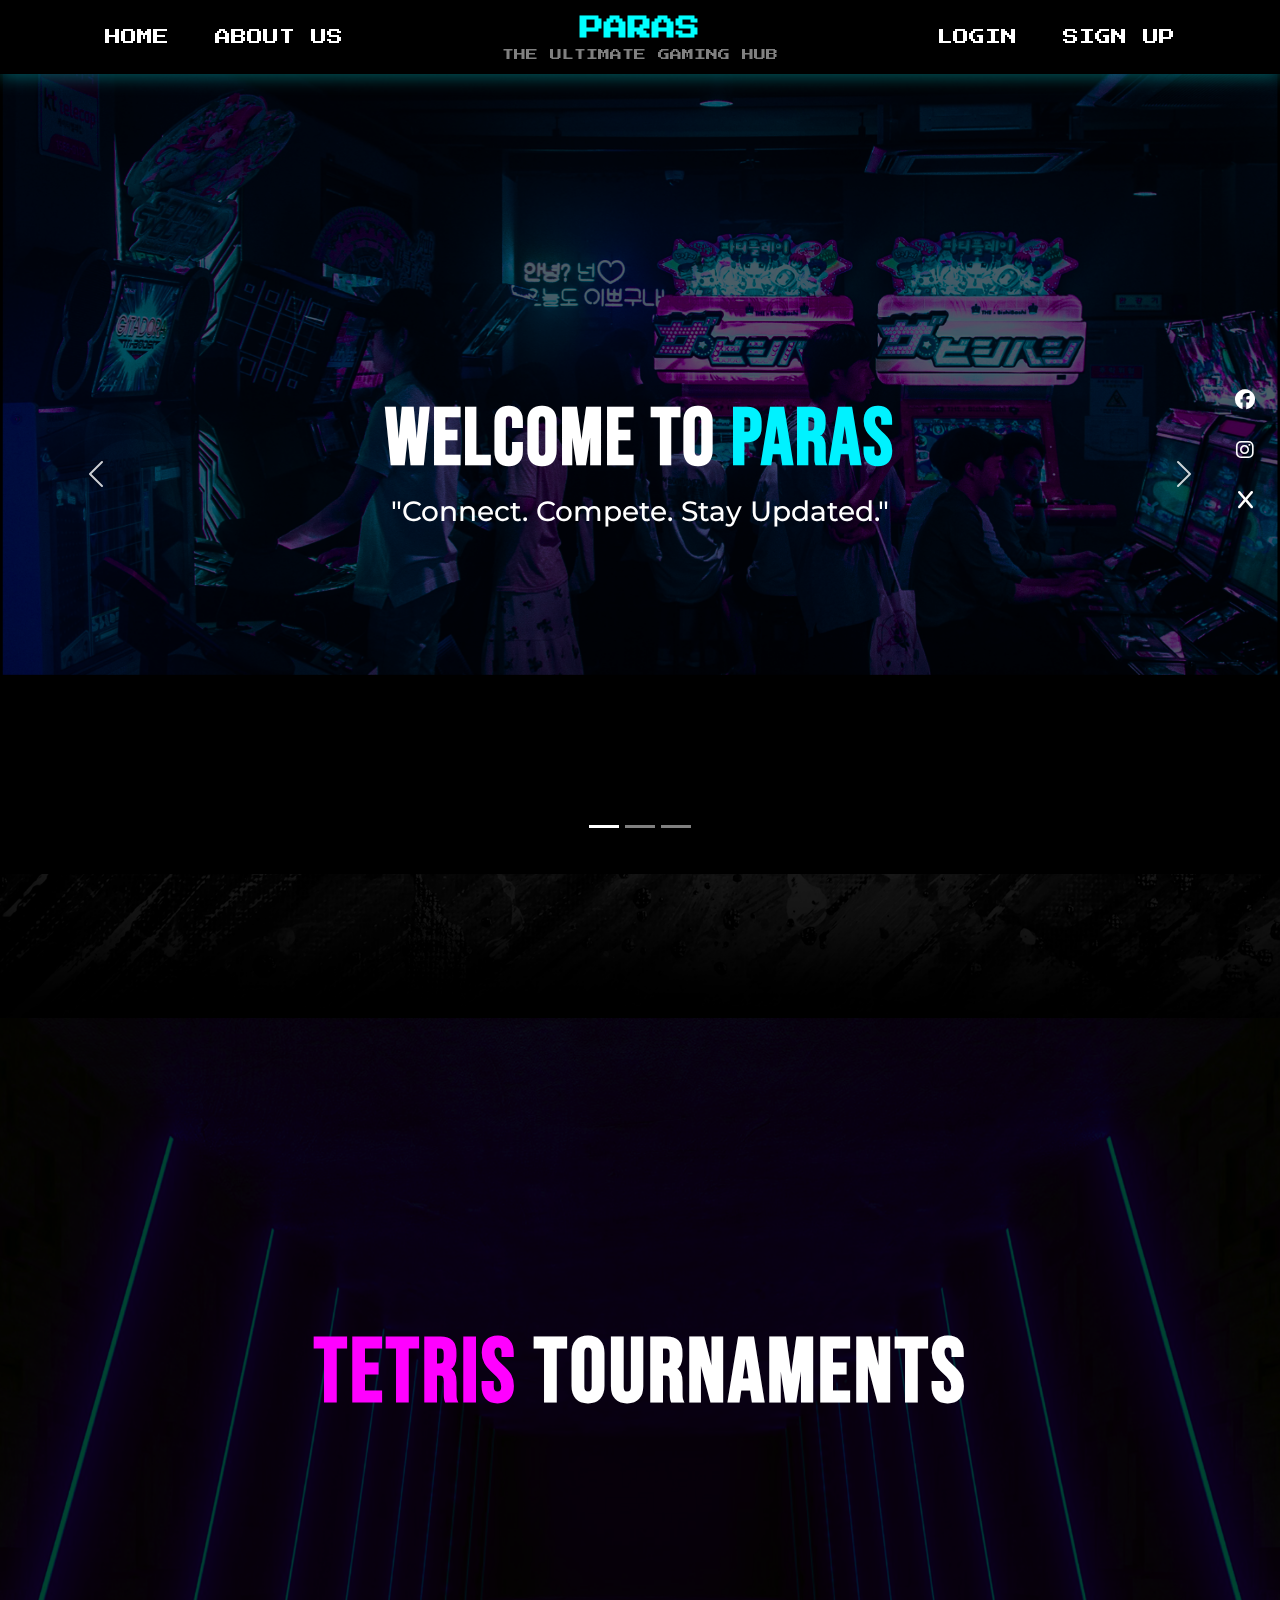
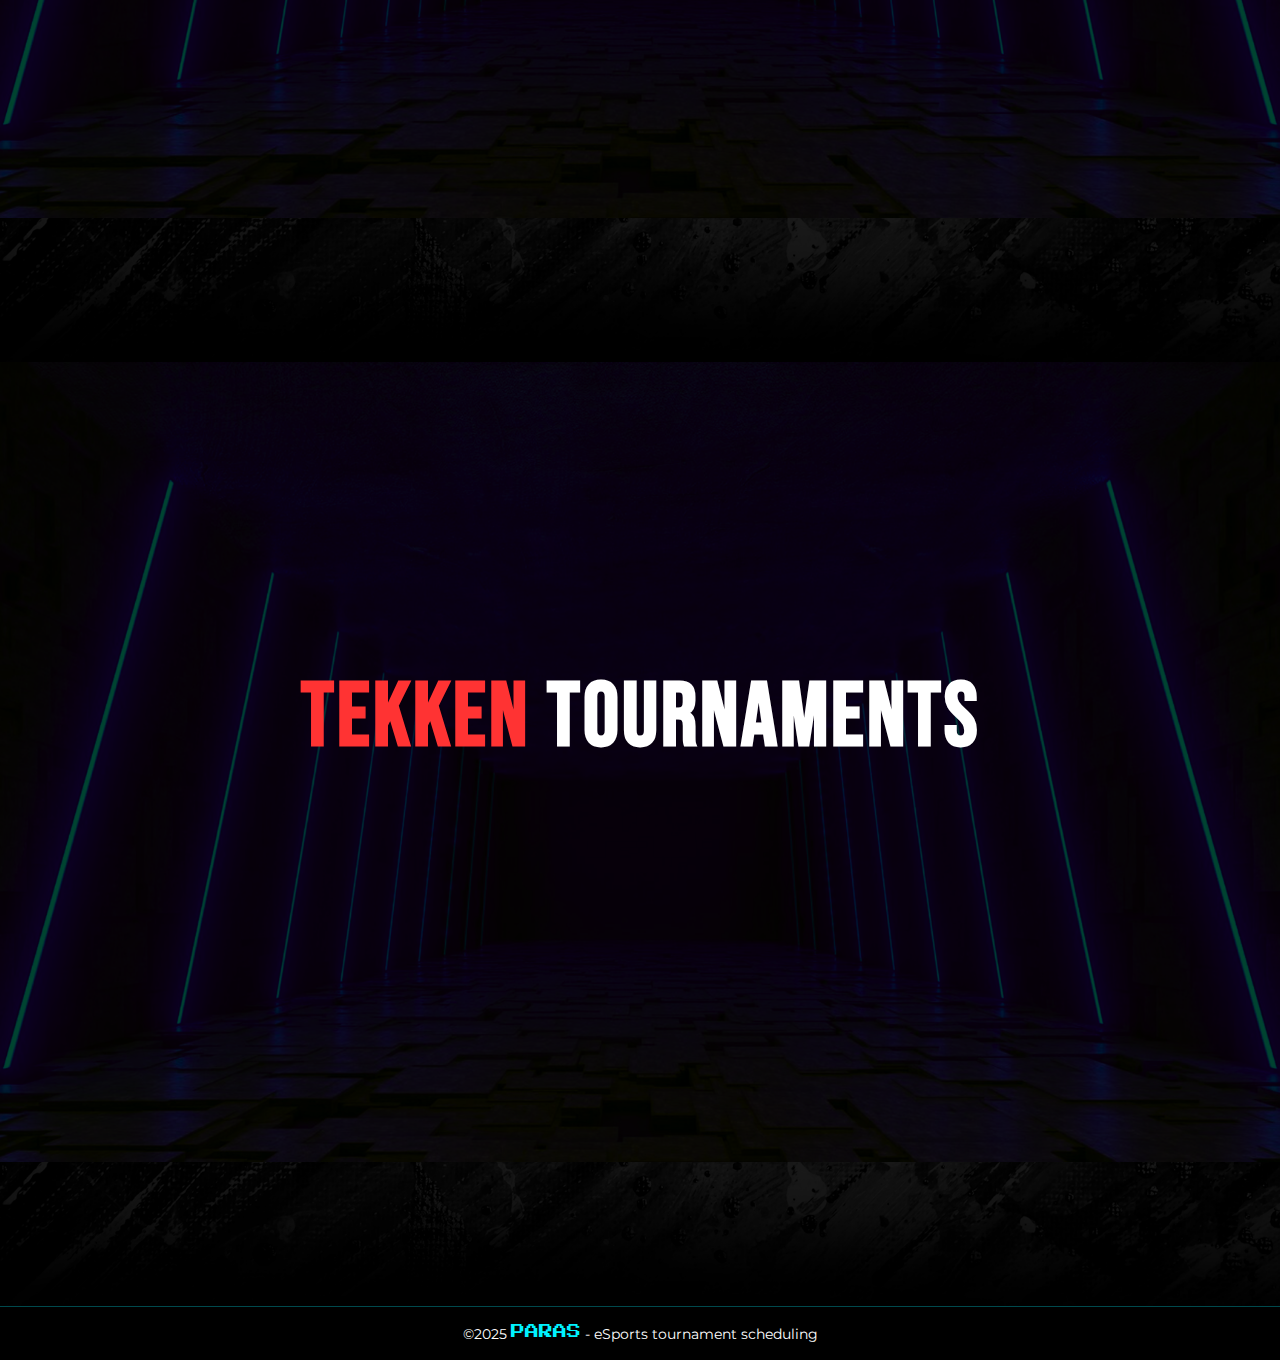
==== index.html @ 247661e6 "feat (index) Added a link when you click the logo" ====
<!DOCTYPE html>
<html lang="en">
<head>
    <meta charset="UTF-8">
    <meta name="viewport" content="width=device-width, initial-scale=1">
    <title>Paras - Gaming Hub</title>
    <link rel="stylesheet" href="https://cdn.jsdelivr.net/npm/bootstrap@5.3.0/dist/css/bootstrap.min.css">
    <link rel="stylesheet" href="./assets/css/style.css">
    <link rel="stylesheet" href="https://cdnjs.cloudflare.com/ajax/libs/font-awesome/6.5.1/css/all.min.css">
    <link href="https://fonts.googleapis.com/css2?family=Bebas+Neue&family=Montserrat:wght@500;600&display=swap" rel="stylesheet">
</head>
<body>

    <!-- Navbar -->
    <nav class="navbar navbar-expand-lg navbar-dark bg-black">
        <div class="container">
            <a class="navbar-brand d-lg-none logo-container-mobile" href="#">
                <span class="logo">PARAS</span>
                <span class="subtitle">THE ULTIMATE GAMING HUB</span>
            </a>
            <button class="navbar-toggler" type="button" data-bs-toggle="collapse" data-bs-target="#navbarNav" aria-controls="navbarNav" aria-expanded="false" aria-label="Toggle navigation">
                <span class="navbar-toggler-icon"></span>
            </button>
            <div class="collapse navbar-collapse" id="navbarNav">
                <!-- Left Links -->
                <div class="navbar-nav me-auto">
                    <a class="nav-link" href="./index.html">HOME</a>
                    <a class="nav-link" href="./pages/page1/index.html">ABOUT US</a>
                </div>

                <!-- Center Logo (visible only on desktop) -->
                <a class="navbar-brand mx-auto logo-container d-none d-lg-block" href="./index.html">
                    <span class="logo">PARAS</span>
                    <span class="subtitle">THE ULTIMATE GAMING HUB</span>
                </a>

                <!-- Right Links -->
                <div class="navbar-nav ms-auto">
                    <a class="nav-link" href="#">LOGIN</a>
                    <a class="nav-link" href="#">SIGN UP</a>
                </div>
            </div>
        </div>
    </nav>
    <div class="nav-icons">
        <a class="nav-link" href="https://www.facebook.com/"><i class="fa-brands fa-facebook"></i></a>
        <a class="nav-link" href="https://www.instagram.com/"><i class="fa-brands fa-instagram"></i></a>
        <a class="nav-link" href="https://x.com/?lang=en"><i class="fa-brands fa-x"></i></a>
    </div>
    
    <div class="nav-icons-mobile">
        <a class="nav-link" href="https://www.facebook.com/"><i class="fa-brands fa-facebook"></i></a>
        <a class="nav-link" href="https://www.instagram.com/"><i class="fa-brands fa-instagram"></i></a>
        <a class="nav-link" href="https://x.com/?lang=en"><i class="fa-brands fa-x"></i></a>
    </div>

    <!-- Hero Section with Carousel -->
    <section class="hero-carousel-container">
        <!-- Carousel Section -->
        <div id="imageCarousel" class="carousel slide" data-bs-ride="carousel">
            <!-- Carousel Items -->
            <div class="carousel-inner">
                <div class="carousel-item active">
                    <img src="./assets/img/landing headline 1.png" class="d-block w-100" alt="Game 1">
                </div>
                <div class="carousel-item">
                    <img src="./assets/img/landing headline 2.png" class="d-block w-100" alt="Game 2">
                </div>
                <div class="carousel-item">
                    <img src="./assets/img/landing headline 3.png" class="d-block w-100" alt="Game 3">
                </div>
            </div>

            <!-- Overlay for dimming the carousel images -->
            <div class="carousel-overlay"></div>

            <!-- Centered hero content on top of carousel -->
            <div class="hero-content">
                <h1 class="hero-title">WELCOME TO <span class="paras">PARAS</span></h1>
                <p class="hero-subtitle">"Connect. Compete. Stay Updated."</p>
            </div>

            <!-- Carousel Controls -->
            <button class="carousel-control-prev" type="button" data-bs-target="#imageCarousel" data-bs-slide="prev">
                <span class="carousel-control-prev-icon"></span>
            </button>
            <button class="carousel-control-next" type="button" data-bs-target="#imageCarousel" data-bs-slide="next">
                <span class="carousel-control-next-icon"></span>
            </button>

            <!-- Indicators -->
            <div class="carousel-indicators">
                <button type="button" data-bs-target="#imageCarousel" data-bs-slide-to="0" class="active"></button>
                <button type="button" data-bs-target="#imageCarousel" data-bs-slide-to="1"></button>
                <button type="button" data-bs-target="#imageCarousel" data-bs-slide-to="2"></button>
            </div>
        </div>
    </section>
    
    <!-- Arcade Section -->
    <section class="arcade-section">
        <div class="container-fluid p-0">
            <div class="arcade-container">
                <img src="./assets/img/filler.png" class="img-fluid w-100" alt="Arcade Gaming Area">
            </div>
        </div>
    </section>


    <!-- Tetris Tournaments Section -->
    <section class="tournaments-section">
        <div class="container-fluid p-0">
            <div class="tournament-container tetris-container">
                <img src="./assets/img/landing tetris bg.png" class="tournament-bg-img" alt="Tetris Tournament">
                <div class="tournament-overlay"></div>
                <div class="tournament-text">
                    <h2 class="tournament-title">TETRIS <span class="tournament-white">TOURNAMENTS</span></h2>
                </div>
            </div>
        </div>
    </section>

    <!-- Arcade Section -->
    <section class="arcade-section">
        <div class="container-fluid p-0">
            <div class="arcade-container">
                <img src="./assets/img/filler.png" class="img-fluid w-100" alt="Arcade Gaming Area">
            </div>
        </div>
    </section>

    <!-- Tekken Tournaments Section -->
    <section class="tournaments-section">
        <div class="container-fluid p-0">
            <div class="tournament-container tekken-container">
                <img src="./assets/img/landing tetris bg.png" class="tournament-bg-img" alt="Tekken Tournament">
                <div class="tournament-overlay"></div>
                <div class="tournament-text">
                    <h2 class="tournament-title">TEKKEN <span class="tournament-white">TOURNAMENTS</span></h2>
                </div>
            </div>
        </div>
    </section>

    <!-- Arcade Section -->
    <section class="arcade-section">
        <div class="container-fluid p-0">
            <div class="arcade-container">
                <img src="./assets/img/filler.png" class="img-fluid w-100" alt="Arcade Gaming Area">
            </div>
        </div>
    </section>

    <!-- Footer -->
    <footer class="footer">
        <div class="container-fluid p-0">
            <div class="footer-line"></div>
            <div class="footer-content">
                <p>©2025 <span class="paras-text">PARAS</span> - eSports tournament scheduling</p>
            </div>
        </div>
    </footer>

    <script src="./assets/js/script.js"></script>
    <script src="https://cdn.jsdelivr.net/npm/bootstrap@5.3.0/dist/js/bootstrap.bundle.min.js"></script>
</body>
</html>
---- assets/css/style.css ----
/* Import Fonts */
@import url('https://fonts.googleapis.com/css2?family=Press+Start+2P&display=swap');

* {
    margin: 0;
    padding: 0;
    box-sizing: border-box;
    font-family: 'Press Start 2P', cursive;
}

body {
    font-family: Arial, sans-serif;
    background-color: #000;
    color: white;
    overflow-x: hidden;
}

/* Navbar Styles */
.navbar {
    background-color: black;
    padding: 10px 0;
    position: relative;
    z-index: 1000;
    box-shadow: 0 4px 15px rgba(0, 255, 255, 0.3);
}
.logo-container {
    text-align: center;
    position: absolute;
    left: 50%;
    transform: translateX(-50%);
}

.logo {
    font-size: 24px;
    font-weight: bold;
    color: cyan;
}

.subtitle {
    font-size: 12px;
    color: gray;
    text-shadow: 1px 1px 0px black;
    display: block;
}

.navbar-nav .nav-link {
    color: white;
    font-size: 16px;
    padding: 15px 20px;
    margin: 0 15px;
}

.navbar-nav .nav-link:hover {
    color: cyan;
}

.navbar-nav .nav-link i {
    font-size: 15px;
}

.nav-icons {
    position: fixed;
    right: 0;
    top: 50%;
    transform: translateY(-50%);
    display: flex;
    flex-direction: column;
    z-index: 1001;
    margin-right: 15px;
}

.nav-icons .nav-link {
    color: white;
    padding: 10px;
    font-size: 16px;
    display: flex;
    justify-content: center;
    align-items: center;
    margin: 5px 0;
}

.nav-icons .nav-link:hover {
    color: cyan;
}

.nav-icons .nav-link i {
    font-size: 20px;
}

/* Mobile social icons styles */
.nav-icons-mobile {
    display: none;
    width: 100%;
    background-color: rgba(0, 0, 0, 0.8);
    padding: 8px 0;
    justify-content: center;
    position: fixed;
    bottom: 0;
    left: 0;
    z-index: 1001;
}

.nav-icons-mobile .nav-link {
    color: white;
    padding: 8px 20px;
    font-size: 20px;
    transition: color 0.3s ease;
}

.nav-icons-mobile .nav-link:hover {
    color: cyan;
}

/* Mobile logo fix */
@media (max-width: 991px) {
    .logo-container-mobile {
        margin-right: auto;
        margin-left: 0;
        text-align: left;
    }

    .navbar-toggler {
        margin-left: auto;
    }
}

/* Media query for mobile view */
@media (max-width: 991px) {
    /* This will ensure the desktop icons are completely hidden on mobile */
    .nav-icons {
        display: none !important; /* Added !important to override any other styles */
        visibility: hidden; /* Double protection to ensure it's hidden */
        opacity: 0;
    }

    .nav-icons-mobile {
        display: flex; /* Show mobile social icons */
    }

    .footer {
        margin-bottom: 50px; /* Add space for the mobile social icons */
    }
}

/* Ensure the desktop view is correct */
@media (min-width: 992px) {
    .nav-icons {
        display: flex !important; /* Show desktop icons */
    }

    .nav-icons-mobile {
        display: none !important; /* Hide mobile icons */
    }

    .footer {
        margin-bottom: 0; /* Remove extra footer space */
    }
}

/* Hero and Carousel Container */
.hero-carousel-container {
    position: relative;
    width: 100%;
    overflow: hidden;
}

/* Carousel Overlay */
.carousel-overlay {
    position: absolute;
    top: 0;
    left: 0;
    width: 100%;
    height: 100%;
    background-color: rgba(0, 0, 0, 0.6);
    z-index: 2;
}

/* Center the Hero Text */
.hero-content {
    position: absolute;
    top: 50%;
    left: 50%;
    transform: translate(-50%, -50%);
    width: 90%;
    text-align: center;
    z-index: 3;
}

/* Hero Title */
.hero-title {
    font-family: 'Bebas Neue', sans-serif;
    font-size: 80px;
    font-weight: 700;
    letter-spacing: 2px;
    text-transform: uppercase;
    color: white;
    margin-bottom: 10px;
    line-height: 1;
}

.hero-title .paras {
    color: #00f2ff;
    font-family: 'Bebas Neue', sans-serif;
}

/* Hero Subtitle */
.hero-subtitle {
    font-family: 'Montserrat', sans-serif;
    font-size: 28px;
    font-weight: 500;
    color: white;
    margin-top: 5px;
}

/* Carousel */
.carousel {
    position: relative;
    z-index: 1;
    width: 100%;
}

.carousel-inner {
    height: 100vh;
    max-height: 800px;
}

.carousel-inner img {
    width: 100%;
    height: 100%;
    object-fit: cover;
}

/* Carousel Controls */
.carousel-control-prev,
.carousel-control-next {
    z-index: 4;
    opacity: 0.8;
}

.carousel-control-prev-icon,
.carousel-control-next-icon {
    background-color: transparent;
    border-radius: 50%;
    padding: 10px;
    filter: brightness(1.5);
}

.carousel-indicators {
    z-index: 4;
    bottom: 20px;
}

/* Tournament Sections */
.tournaments-section {
    padding: 0;
    margin: 0;
}

.tournament-container {
    position: relative;
    width: 100%;
    height: 100vh;
    max-height: 800px;
    display: flex;
    justify-content: center;
    align-items: center;
    overflow: hidden;
}

.tournament-bg-img {
    position: absolute;
    width: 100%;
    height: 100%;
    object-fit: cover;
    z-index: 0;
}

.tournament-overlay {
    position: absolute;
    top: 0;
    left: 0;
    width: 100%;
    height: 100%;
    background: rgba(0, 0, 0, 0.7);
    z-index: 1;
}

.tournament-text {
    position: relative;
    z-index: 2;
    text-align: center;
    width: 90%;
    margin-top: -80px;
}

.tournament-title {
    font-family: 'Bebas Neue', sans-serif;
    font-size: 90px;
    font-weight: 700;
    letter-spacing: 3px;
    text-transform: uppercase;
    line-height: 1;
}

.tetris-container .tournament-title {
    color: #ff00ff;
}

.tekken-container .tournament-title {
    color: #ff3333;
}

.tournament-white {
    color: white;
    font-family: 'Bebas Neue', sans-serif;
}

/* Arcade Section */
.arcade-section {
    width: 100%;
    overflow: hidden;
    padding: 0;
}

.arcade-container {
    width: 100%;
    height: auto;
    max-height: 200px;
}

.arcade-container img {
    width: 100%;
    height: 70%;
    object-fit: cover;
}

/* Footer Styles */
.footer {
    background-color: #000;
    width: 100%;
    padding: 0;
    margin-top: 0;
    margin-bottom: 40px; /* Add bottom margin for mobile social icons */
}

.footer-line {
    height: 1px;
    background-color: #00f2ff;
    opacity: 0.3;
    width: 100%;
}

.footer-content {
    padding: 15px 0;
    text-align: center;
}

.footer-content p {
    color: white;
    font-family: 'Montserrat', sans-serif;
    font-size: 14px;
    margin: 0;
}

.paras-text {
    color: #00f2ff;
    font-weight: 500;
}

/* Media Queries for Responsiveness */
@media (min-width: 992px) {
    .footer {
        margin-bottom: 0; /* Reset margin for desktop */
    }
}

/* Large Tablets and Small Desktops */
@media (max-width: 1200px) {
    .tournament-title {
        font-size: 70px;
    }

    .tournament-text {
        margin-top: -60px;
    }

    .hero-title {
        font-size: 70px;
    }

    .hero-subtitle {
        font-size: 24px;
    }
}

/* Tablets */
@media (max-width: 992px) {
    .tournament-title {
        font-size: 60px;
    }

    .tournament-container {
        height: 70vh;
        max-height: 600px;
    }

    .tournament-text {
        margin-top: -40px;
    }

    .hero-title {
        font-size: 60px;
    }

    .hero-subtitle {
        font-size: 20px;
    }

    .carousel-inner {
        height: 80vh;
        max-height: 600px;
    }

    .arcade-container {
        max-height: 150px;
    }
}

/* Large Phones */
@media (max-width: 768px) {
    .tournament-title {
        font-size: 40px;
    }

    .tournament-container {
        height: 50vh;
        max-height: 400px;
    }

    .hero-title {
        font-size: 42px;
    }

    .hero-subtitle {
        font-size: 16px;
    }

    .carousel-inner {
        height: 60vh;
        max-height: 500px;
    }
}

/* Small Phones */
@media (max-width: 576px) {
    .tournament-title {
        font-size: 28px;
    }

    .tournament-container {
        height: 40vh;
    }

    .tournament-text {
        margin-top: -20px;
    }

    .hero-title {
        font-size: 32px;
    }

    .hero-subtitle {
        font-size: 14px;
    }

    .carousel-inner {
        height: 50vh;
    }

    .arcade-container {
        max-height: 100px;
    }

    .navbar-nav .nav-link {
        font-size: 14px;
        padding: 8px;
    }

    .logo {
        font-size: 20px;
    }

    .subtitle {
        font-size: 8px;
    }
}
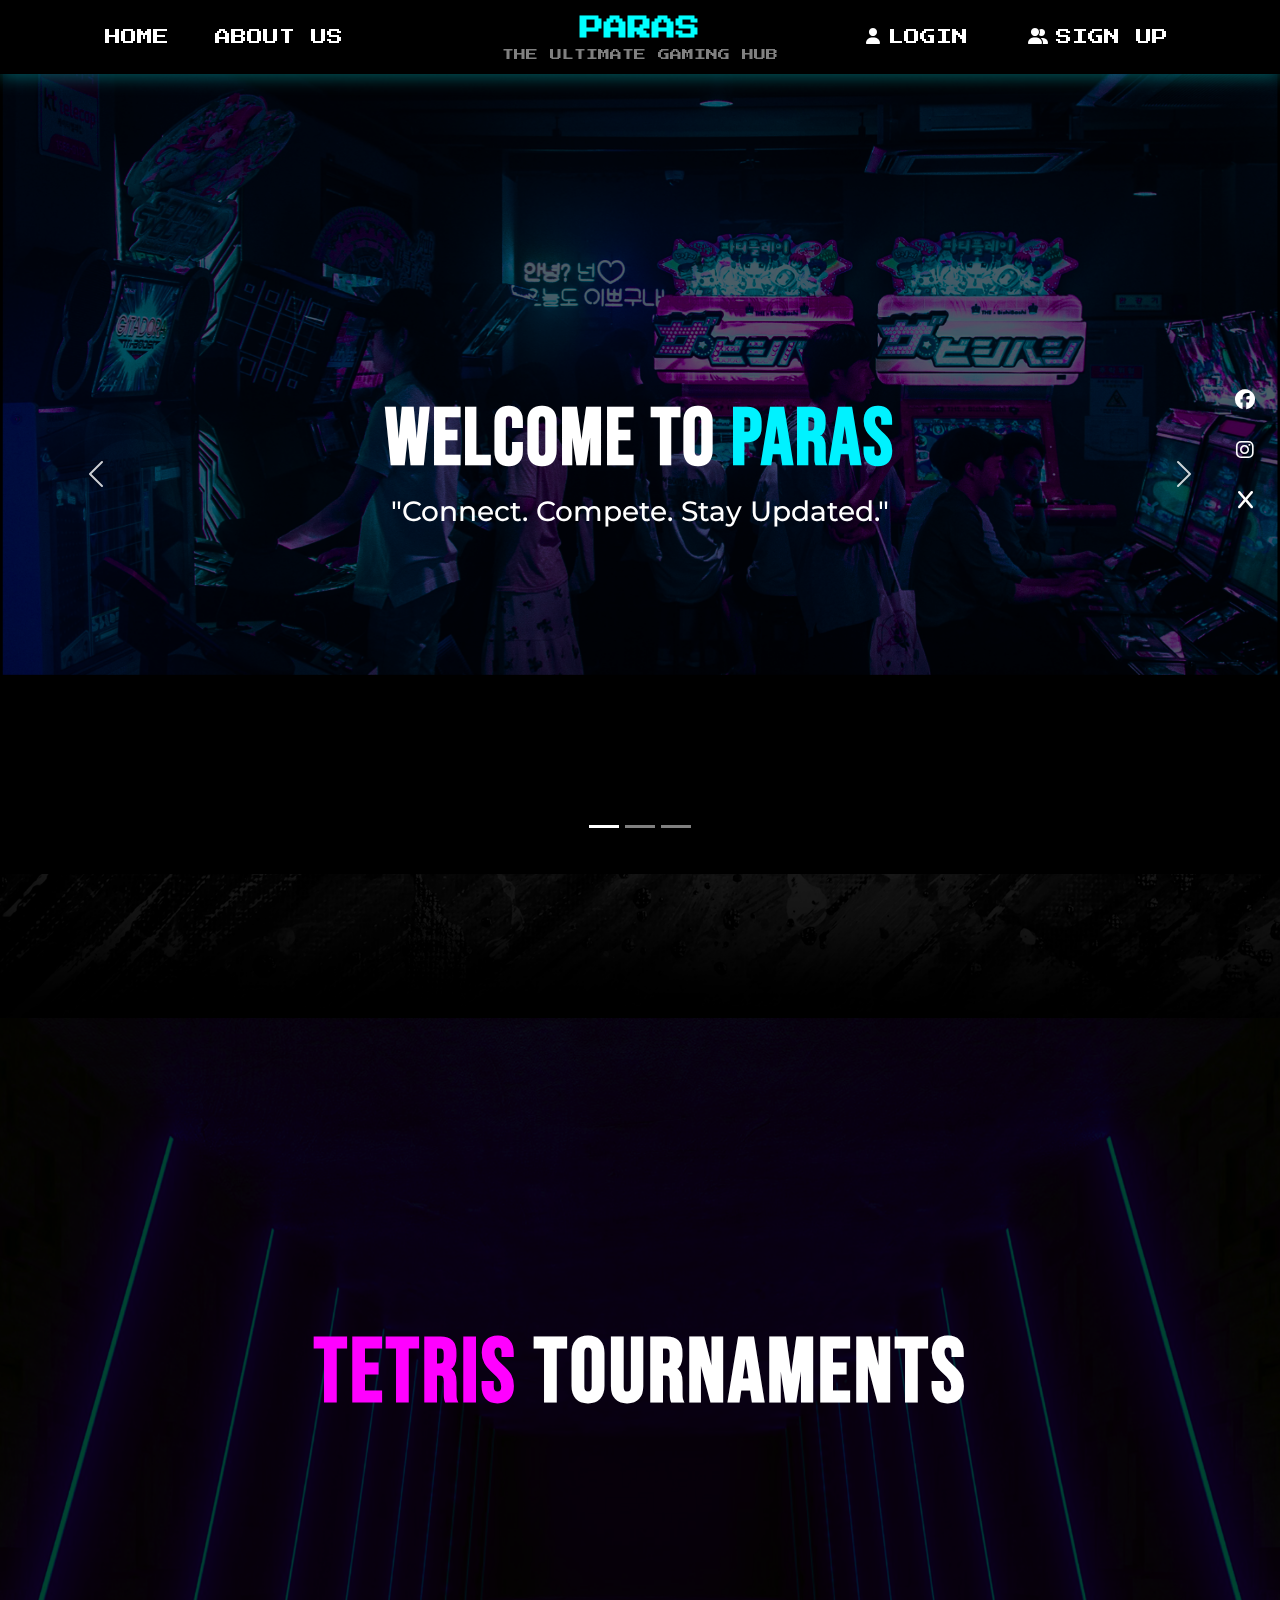
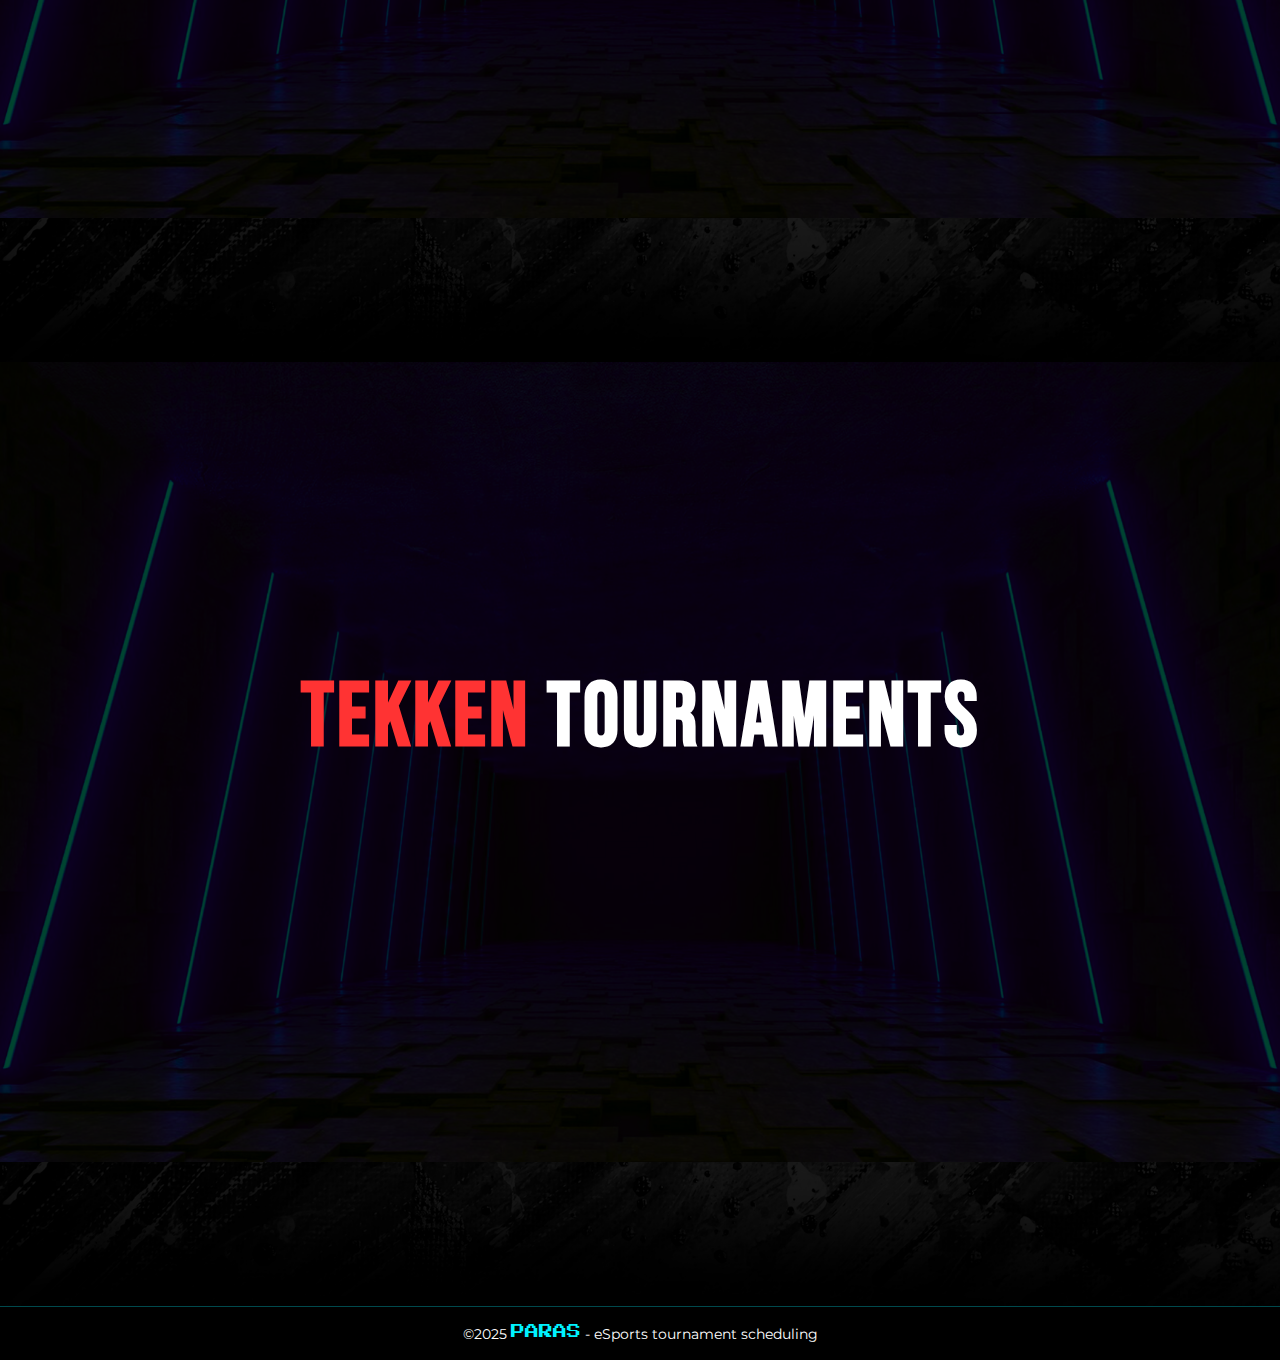
==== commit bb29d858: "Feat (index) Added icons to Login and sign up" ====
--- a/index.html
+++ b/index.html
@@ -22,6 +22,7 @@
                 <span class="navbar-toggler-icon"></span>
             </button>
             <div class="collapse navbar-collapse" id="navbarNav">
+
                 <!-- Left Links -->
                 <div class="navbar-nav me-auto">
                     <a class="nav-link" href="./index.html">HOME</a>
@@ -36,8 +37,8 @@
 
                 <!-- Right Links -->
                 <div class="navbar-nav ms-auto">
-                    <a class="nav-link" href="#">LOGIN</a>
-                    <a class="nav-link" href="#">SIGN UP</a>
+                    <a class="nav-link" href=""><i class="fa-solid fa-user"></i>LOGIN</a>
+                    <a class="nav-link" href=""><i class="fa-solid fa-user-group"></i>SIGN UP</a>
                 </div>
             </div>
         </div>
--- a/assets/css/style.css
+++ b/assets/css/style.css
@@ -54,8 +54,30 @@
     color: cyan;
 }
 
+/* Adjustments for login and signup links in the navbar */
 .navbar-nav .nav-link i {
-    font-size: 15px;
+    margin-right: 8px; /* Space between icon and text */
+    font-size: 16px; /* Consistent icon size */
+    vertical-align: middle; /* Align icon with text */
+}
+
+/* Specifically target the right side navbar links */
+.navbar-nav.ms-auto .nav-link {
+    display: flex;
+    align-items: center;
+    padding: 10px 15px;
+    transition: color 0.3s ease;
+}
+
+/* Changed hover effect to only affect text color, no background */
+.navbar-nav.ms-auto .nav-link:hover {
+    color: cyan;
+}
+
+/* Fix vertical alignment of icons with text */
+.navbar-nav.ms-auto .nav-link i {
+    position: relative;
+    top: -1px; /* Fine-tune vertical alignment */
 }
 
 .nav-icons {
@@ -424,6 +446,12 @@
     .arcade-container {
         max-height: 150px;
     }
+    
+    /* Adjust login/signup links for mobile */
+    .navbar-nav.ms-auto .nav-link {
+        padding: 8px 12px;
+        margin: 5px 0;
+    }
 }
 
 /* Large Phones */
@@ -493,4 +521,15 @@
     .subtitle {
         font-size: 8px;
     }
+
+    /* Further adjustments for very small screens */
+    .navbar-nav.ms-auto .nav-link {
+        padding: 6px 10px;
+        font-size: 12px;
+    }
+
+    .navbar-nav.ms-auto .nav-link i {
+        font-size: 14px;
+        margin-right: 5px;
+    }
 }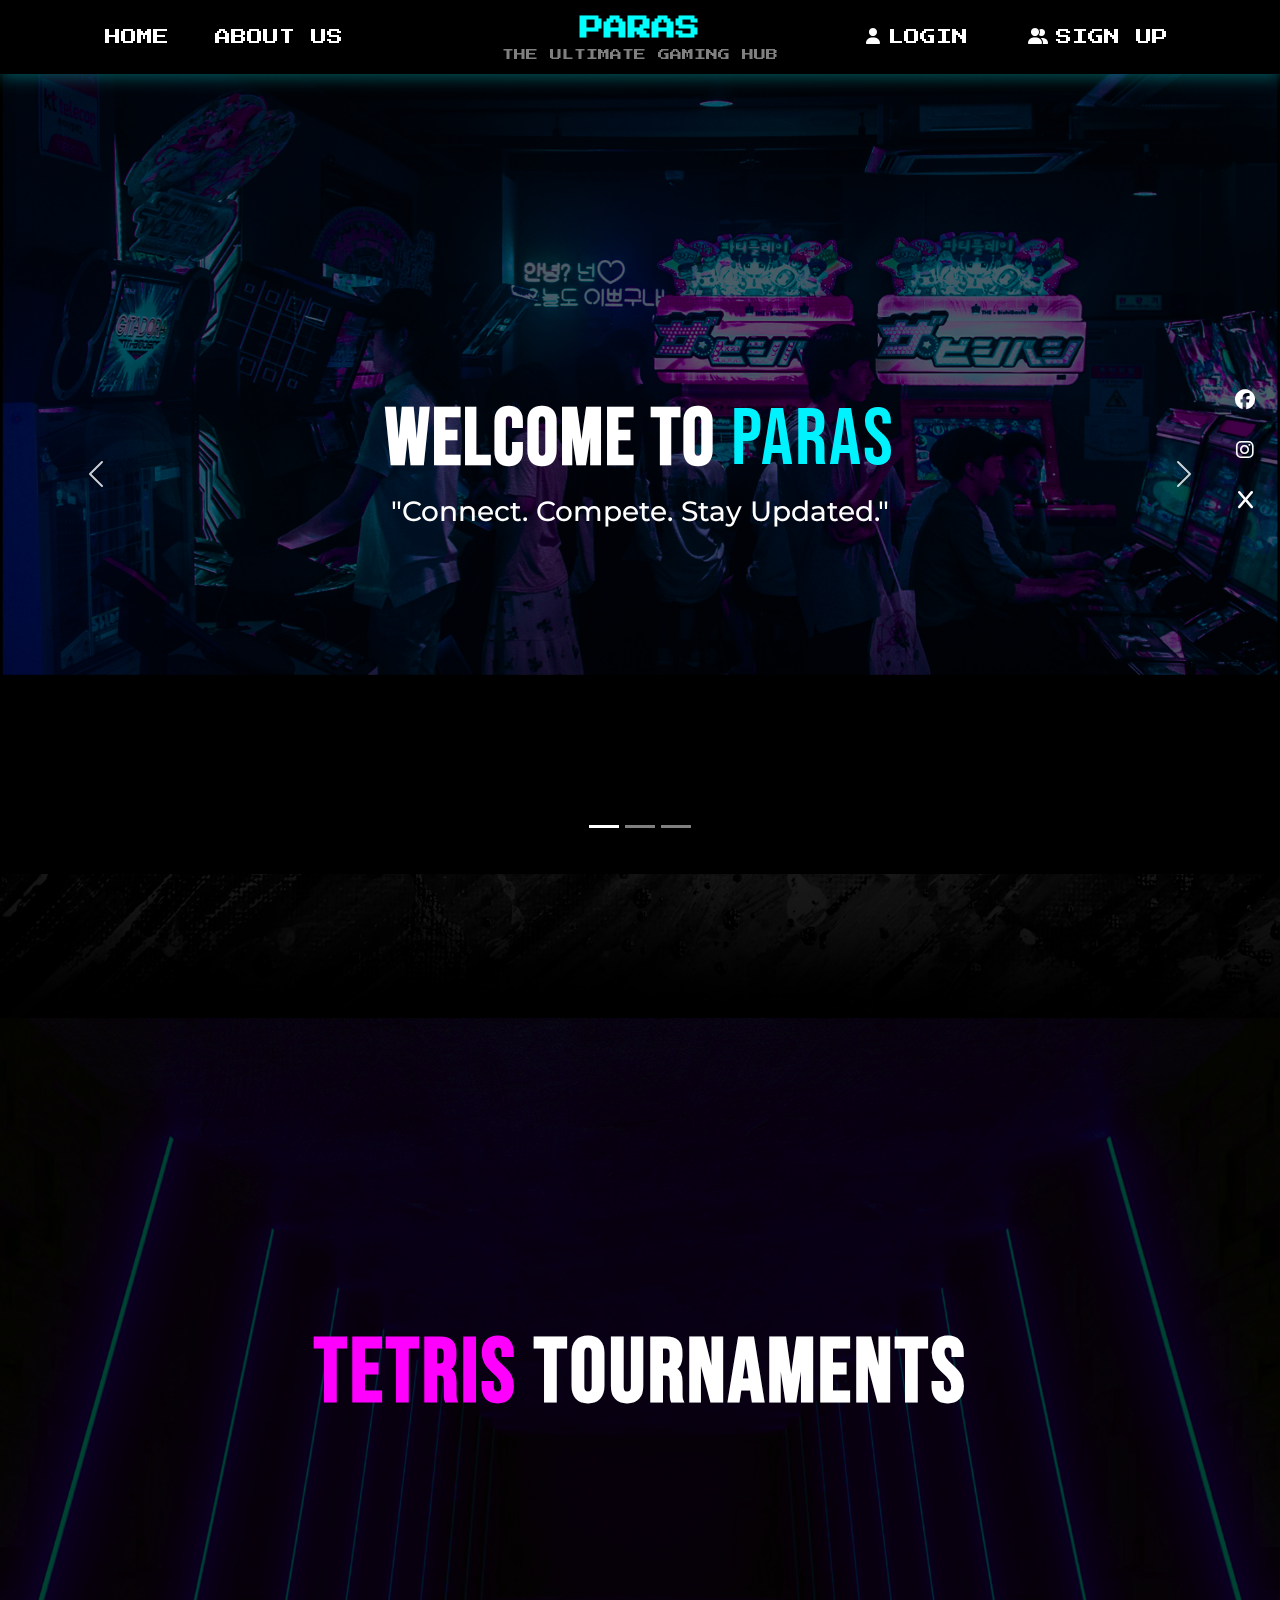
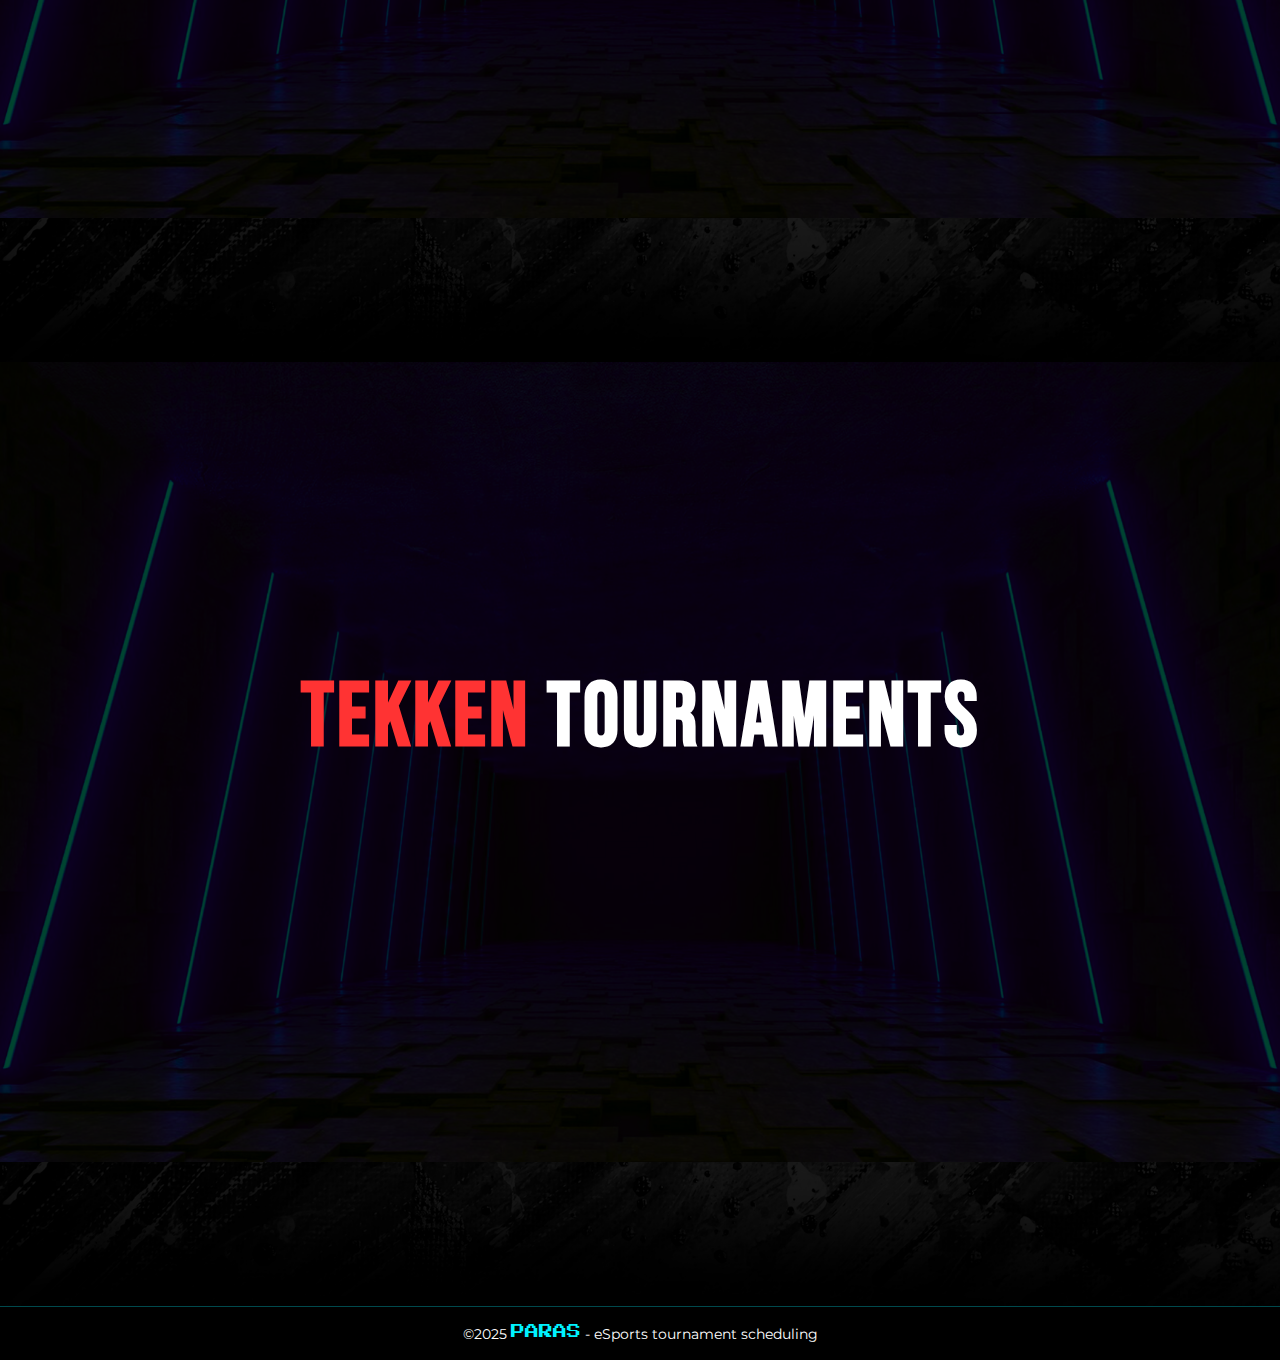
==== commit 355ea291: "Fix (index) Fixed some bugs" ====
--- a/index.html
+++ b/index.html
@@ -157,7 +157,7 @@
         <div class="container-fluid p-0">
             <div class="footer-line"></div>
             <div class="footer-content">
-                <p>©2025 <span class="paras-text">PARAS</span> - eSports tournament scheduling</p>
+                <p>©2025 <span class="paras">PARAS</span> - eSports tournament scheduling</p>
             </div>
         </div>
     </footer>
--- a/assets/css/style.css
+++ b/assets/css/style.css
@@ -384,7 +384,7 @@
     margin: 0;
 }
 
-.paras-text {
+.paras {
     color: #00f2ff;
     font-weight: 500;
 }
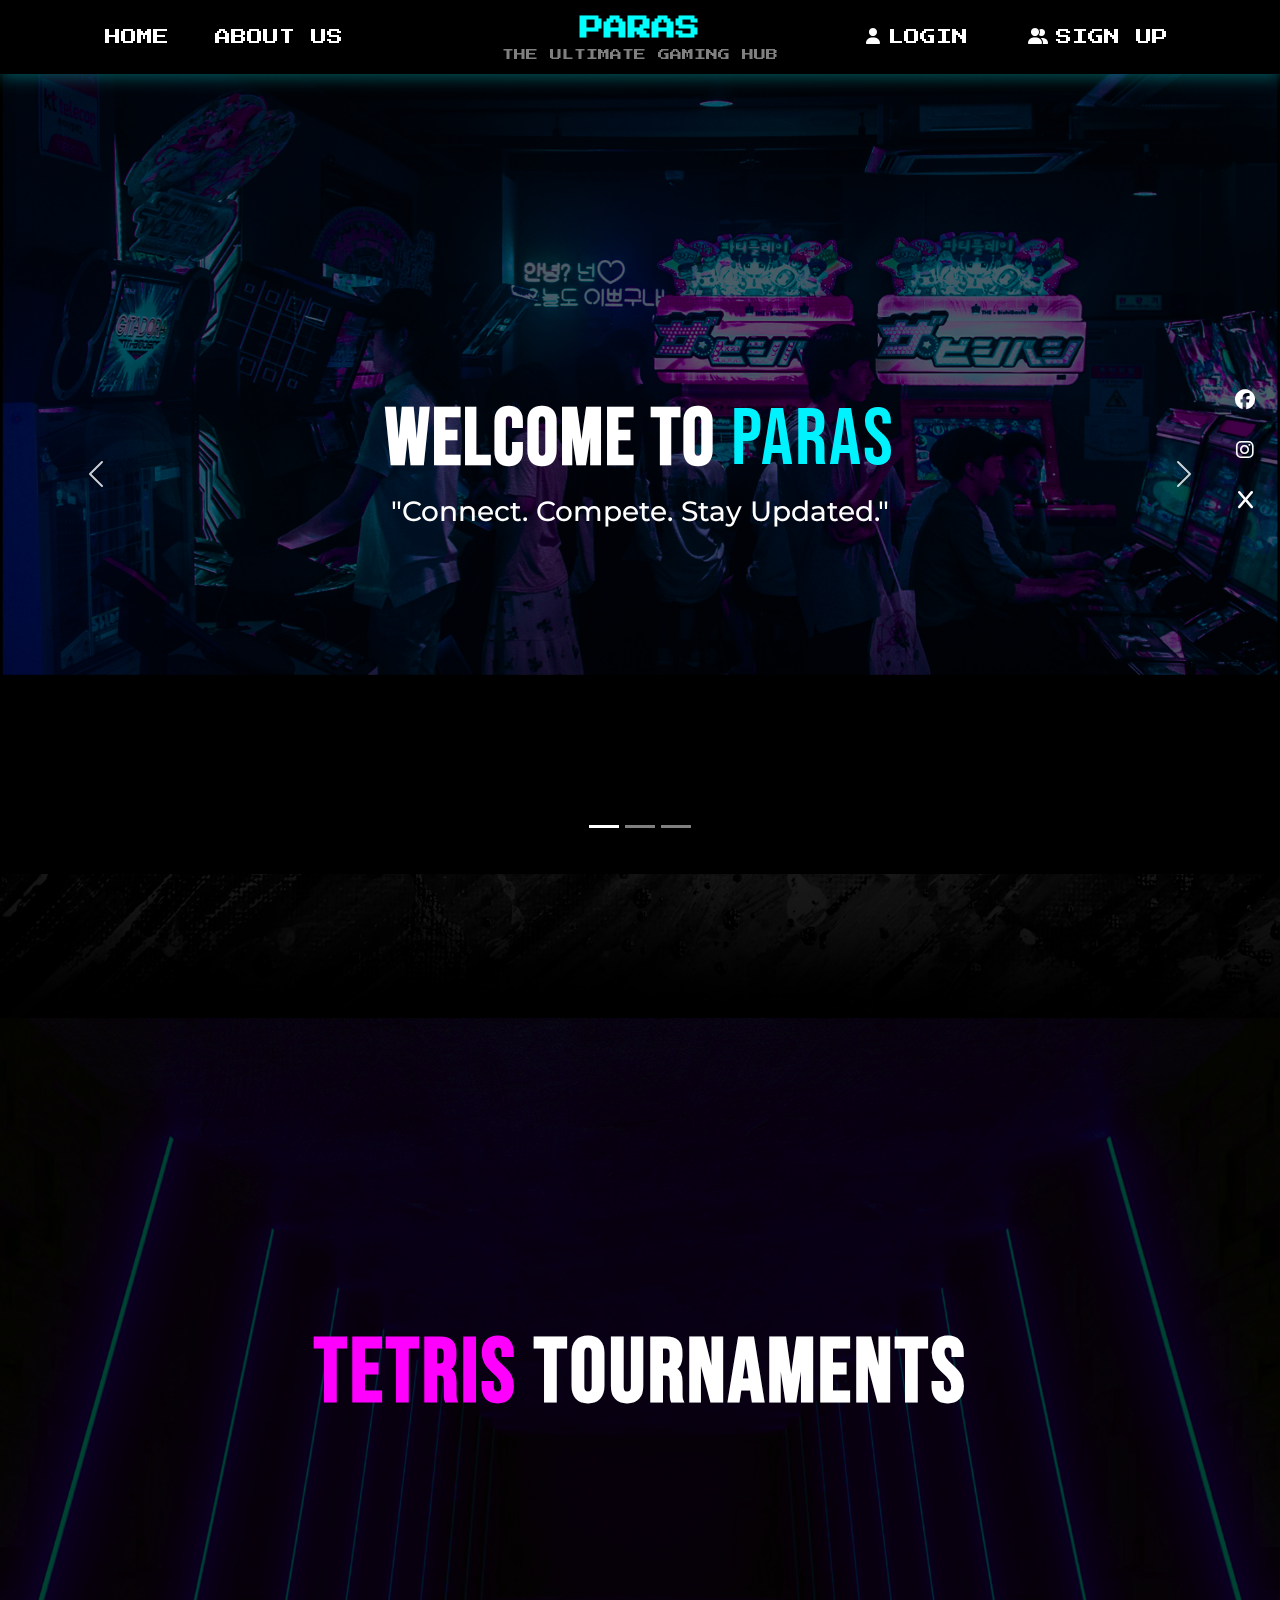
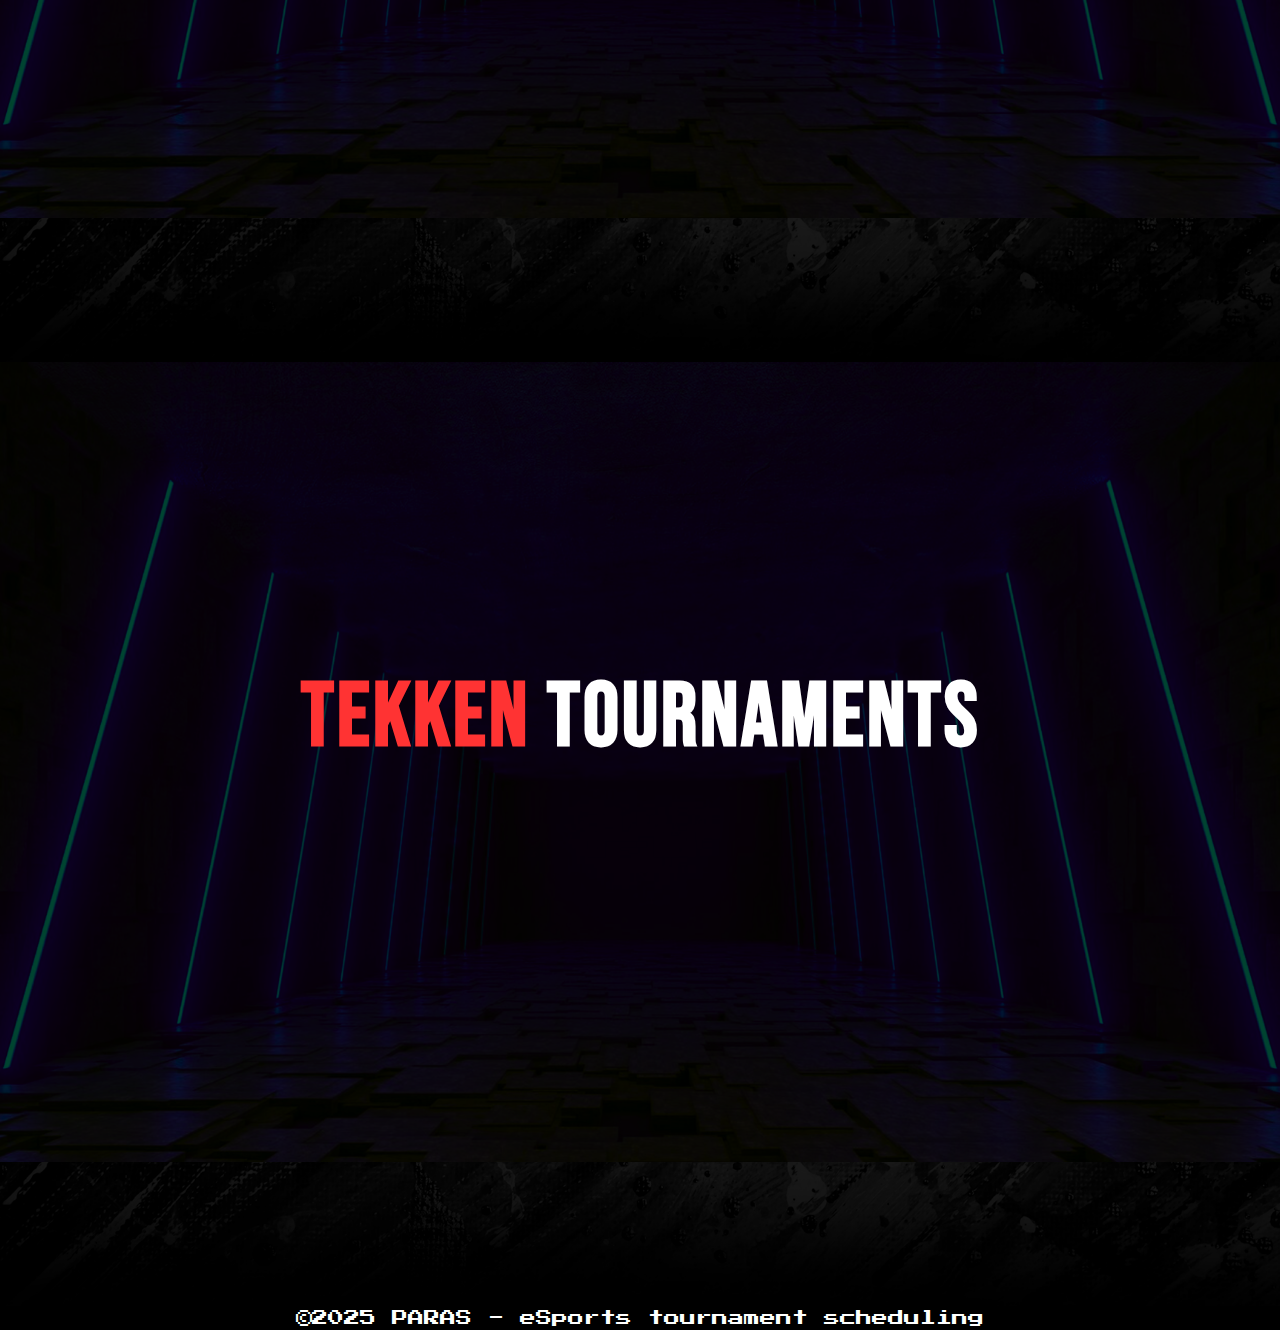
==== commit ec010bbe: "Fix (Index) Fix the bug on the footer" ====
--- a/index.html
+++ b/index.html
@@ -44,8 +44,8 @@
         </div>
     </nav>
     <div class="nav-icons">
-        <a class="nav-link" href="https://www.facebook.com/"><i class="fa-brands fa-facebook"></i></a>
-        <a class="nav-link" href="https://www.instagram.com/"><i class="fa-brands fa-instagram"></i></a>
+        <a class="nav-link" href="https://www.facebook.com/share/1BDzuDywgV/?mibextid=wwXIfr"><i class="fa-brands fa-facebook"></i></a>
+        <a class="nav-link" href="https://www.instagram.com/rhanzzzyyy?igsh=MWdwM2lrcWJqY2hjcw=="><i class="fa-brands fa-instagram"></i></a>
         <a class="nav-link" href="https://x.com/?lang=en"><i class="fa-brands fa-x"></i></a>
     </div>
     
@@ -152,15 +152,9 @@
         </div>
     </section>
 
-    <!-- Footer -->
-    <footer class="footer">
-        <div class="container-fluid p-0">
-            <div class="footer-line"></div>
-            <div class="footer-content">
-                <p>©2025 <span class="paras">PARAS</span> - eSports tournament scheduling</p>
-            </div>
-        </div>
-    </footer>
+    <div class="footer">
+        ©2025 PARAS - eSports tournament scheduling
+    </div>
 
     <script src="./assets/js/script.js"></script>
     <script src="https://cdn.jsdelivr.net/npm/bootstrap@5.3.0/dist/js/bootstrap.bundle.min.js"></script>
--- a/assets/css/style.css
+++ b/assets/css/style.css
@@ -363,6 +363,7 @@
     padding: 0;
     margin-top: 0;
     margin-bottom: 40px; /* Add bottom margin for mobile social icons */
+    text-align: center;
 }
 
 .footer-line {
